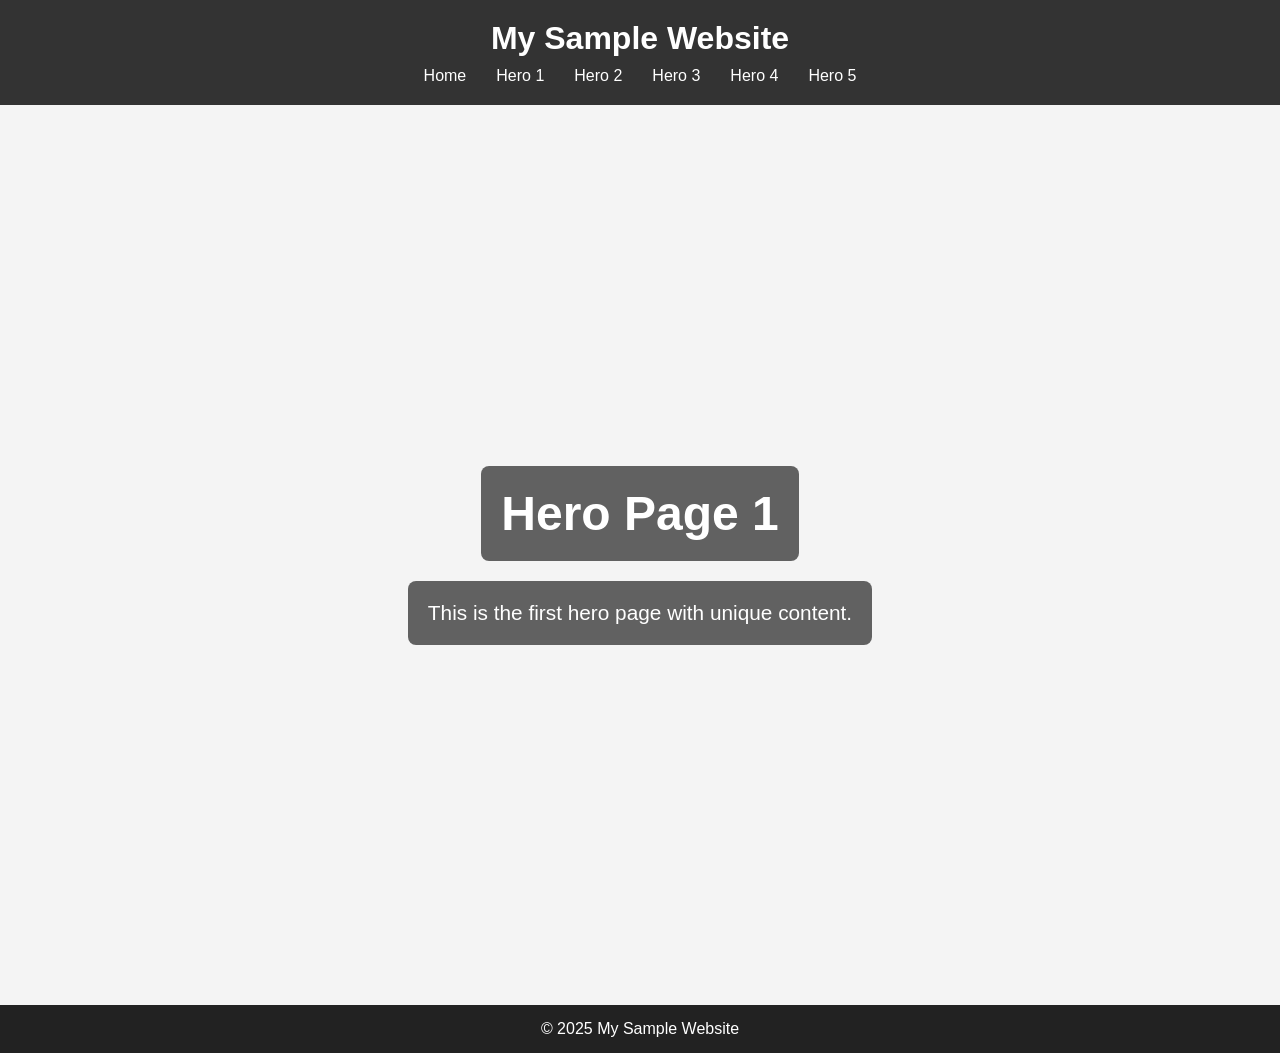
==== pages/page1/index.html @ 67004e15 "feat: new" ====
<!DOCTYPE html>
<html lang="en">
<head>
  <meta charset="UTF-8" />
  <meta name="viewport" content="width=device-width, initial-scale=1.0"/>
  <title>Hero Page 1</title>
  <style>
    * {
      margin: 0;
      padding: 0;
      box-sizing: border-box;
    }

    html, body {
      background: url(./img/page1.jpg) center/cover no-repeat;
      height: 100%;
      display: flex;
      flex-direction: column;
      font-family: 'Segoe UI', sans-serif;
      background-color: #f4f4f4;
      color: #333;
    }

    header {
      background-color: #333;
      color: #fff;
      padding: 20px;
      text-align: center;
    }

    nav ul {
      list-style: none;
      display: flex;
      justify-content: center;
      margin-top: 10px;
    }

    nav ul li {
      margin: 0 15px;
    }

    nav ul li a {
      color: #fff;
      text-decoration: none;
    }

    main {
      flex: 1;
    }

    .hero {
      height: 100vh;
      display: flex;
      flex-direction: column;
      justify-content: center;
      align-items: center;
      text-align: center;
      position: relative;
    }

    .hero h2, .hero p {
      background-color: rgba(0, 0, 0, 0.6);
      padding: 20px;
      border-radius: 8px;
      color: #fff;
      margin: 10px 0;
    }

    .hero h2 {
      font-size: 3rem;
    }

    .hero p {
      font-size: 1.3rem;
    }

    footer {
      background-color: #222;
      color: white;
      text-align: center;
      padding: 15px;
    }
  </style>
</head>
<body>
  <header>
    <h1>My Sample Website</h1>
    <nav>
      <ul>
        <li><a href= "/index.html">Home</a></li>
        <li><a href="page1.html">Hero 1</a></li>
        <li><a href="../page2/index.html">Hero 2</a></li>
        <li><a href="../page3/index.html">Hero 3</a></li>
        <li><a href="../page4/index.html">Hero 4</a></li>
        <li><a href="../page5/index.html">Hero 5</a></li>
      </ul>
    </nav>
  </header>

  <main>
    <section class="hero">
      <h2>Hero Page 1</h2>
      <p>This is the first hero page with unique content.</p>
    </section>
  </main>

  <footer>
    <p>&copy; 2025 My Sample Website</p>
  </footer>
</body>
</html>
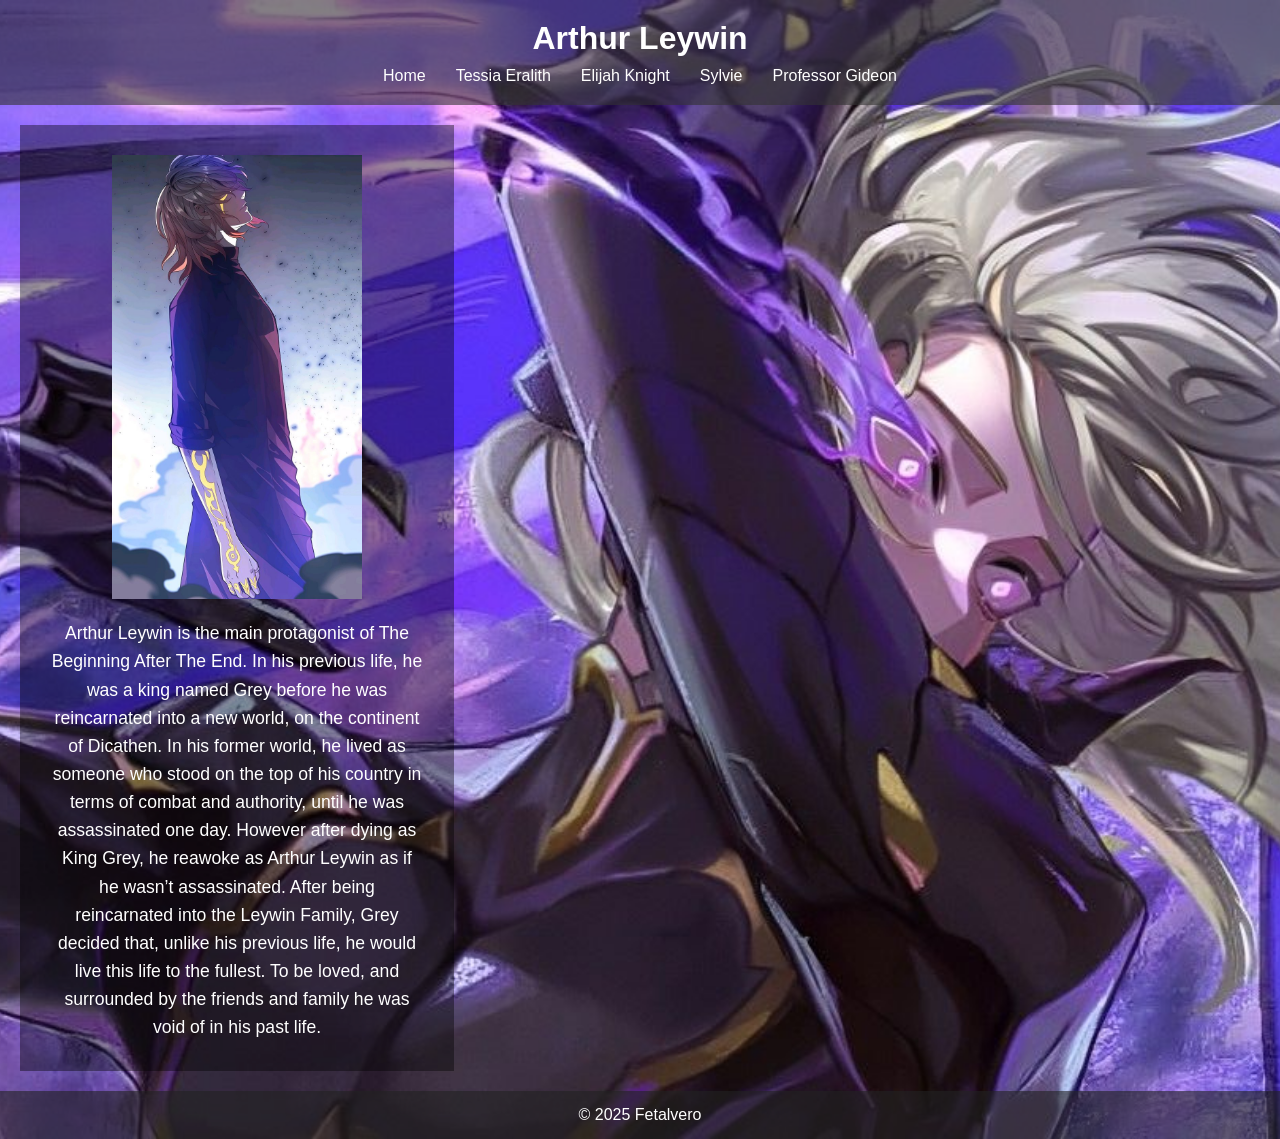
==== commit 32043fd4: "refactor: update" ====
--- a/pages/page1/index.html
+++ b/pages/page1/index.html
@@ -3,7 +3,7 @@
 <head>
   <meta charset="UTF-8" />
   <meta name="viewport" content="width=device-width, initial-scale=1.0"/>
-  <title>Hero Page 1</title>
+  <title>Arthur Leywin</title>
   <style>
     * {
       margin: 0;
@@ -12,20 +12,29 @@
     }
 
     html, body {
-      background: url(./img/page1.jpg) center/cover no-repeat;
-      height: 100%;
+      background: url(./img/artpg1.jpg) center/cover no-repeat;
+      min-height: 100vh;
+      font-family: 'Segoe UI', sans-serif;
+      color: #fff;
+    }
+
+    body {
       display: flex;
       flex-direction: column;
-      font-family: 'Segoe UI', sans-serif;
-      background-color: #f4f4f4;
-      color: #333;
     }
 
     header {
-      background-color: #333;
-      color: #fff;
+      background-color: rgba(51, 51, 51, 0.6);
+      color: #ffffff;
       padding: 20px;
       text-align: center;
+      transition: transform 0.4s ease-in-out, text-shadow 0.4s ease-in-out, color 0.4s ease-in-out; 
+    }
+
+     header h1:hover {
+    transform: scale(1.1);
+    text-shadow: 0 0 30px #000000, 0 0 30px #000000;
+    color: #690093;
     }
 
     nav ul {
@@ -42,70 +51,127 @@
     nav ul li a {
       color: #fff;
       text-decoration: none;
-    }
+    }header {
+  background-color: rgba(51, 51, 51, 0.6);
+  color: #fff;
+  padding: 20px;
+  text-align: center;
+}
+
+header h1 {
+  transition: transform 0.4s ease-in-out, text-shadow 0.4s ease-in-out, color 0.4s ease-in-out;
+  will-change: transform, text-shadow, color;
+}
+
+header h1:hover {
+  transform: scale(1.2);
+  text-shadow: 0 0 30px #000000, 0 0 30px #9201ba;
+  color: #ffffff;
+}
+
+nav ul {
+  list-style: none;
+  display: flex;
+  justify-content: center;
+  margin-top: 10px;
+}
+
+nav ul li {
+  margin: 0 15px;
+}
+
+nav ul li a {
+  color: #fff;
+  text-decoration: none;
+  transition: transform 0.4s ease-in-out, color 0.4s ease-in-out, text-shadow 0.4s ease-in-out;
+  will-change: transform, color, text-shadow;
+}
+
+nav ul li a:hover {
+  transform: scale(1.2);
+  text-shadow: 0 0 15px #000000, 0 0 25px #000000;
+  color: #ffffff;
+}
+
 
     main {
       flex: 1;
+      display: flex;
+      padding: 20px;
     }
 
-    .hero {
-      height: 100vh;
+    .content-wrapper {
+      display: flex;
+      flex-direction: row;
+      width: 100%;
+      gap: 20px;
+    }
+
+    .left-panel {
+      width: 35%;
+      background-color: rgba(0, 0, 0, 0.4);
+      padding: 30px;
       display: flex;
       flex-direction: column;
-      justify-content: center;
+      justify-content: flex-start;
       align-items: center;
       text-align: center;
-      position: relative;
     }
 
-    .hero h2, .hero p {
-      background-color: rgba(0, 0, 0, 0.6);
-      padding: 20px;
-      border-radius: 8px;
-      color: #fff;
-      margin: 10px 0;
+    .left-panel img {
+      width: 100%;
+      height: 80%;
+      max-width: 250px;
+      margin-bottom: 20px;
+      border-radius: 0; /* no rounded corners on image */
     }
 
-    .hero h2 {
-      font-size: 3rem;
+    .left-panel p {
+      font-size: 1.1rem;
+      line-height: 1.6;
     }
 
-    .hero p {
-      font-size: 1.3rem;
-    }
+   
 
     footer {
-      background-color: #222;
+      background-color: rgba(34, 34, 34, 0.6);
       color: white;
       text-align: center;
       padding: 15px;
+      margin-top: auto;
+      border-radius: 0;
     }
   </style>
 </head>
 <body>
   <header>
-    <h1>My Sample Website</h1>
+    <h1>Arthur Leywin</h1>
     <nav>
       <ul>
-        <li><a href= "/index.html">Home</a></li>
-        <li><a href="page1.html">Hero 1</a></li>
-        <li><a href="../page2/index.html">Hero 2</a></li>
-        <li><a href="../page3/index.html">Hero 3</a></li>
-        <li><a href="../page4/index.html">Hero 4</a></li>
-        <li><a href="../page5/index.html">Hero 5</a></li>
+        <li><a href="/index.html">Home</a></li>
+        <li><a href="../page2/index.html">Tessia Eralith</a></li>
+        <li><a href="../page3/index.html">Elijah Knight</a></li>
+        <li><a href="../page4/index.html">Sylvie</a></li>
+        <li><a href="../page5/index.html">Professor Gideon</a></li>
       </ul>
     </nav>
   </header>
 
   <main>
-    <section class="hero">
-      <h2>Hero Page 1</h2>
-      <p>This is the first hero page with unique content.</p>
-    </section>
+    <div class="content-wrapper">
+      <div class="left-panel">
+        <img src="./img/Arthur Leywin.jpeg" alt="Arthur Leywin">
+        <p> Arthur Leywin is the main protagonist of The Beginning After The End. In his previous life, he was a king named Grey before he was reincarnated into a new world, on the continent of Dicathen.
+            In his former world, he lived as someone who stood on the top of his country in terms of combat and authority, until he was assassinated one day. However after dying as King Grey, he reawoke as Arthur Leywin as if he wasn’t assassinated.
+            After being reincarnated into the Leywin Family, Grey decided that, unlike his previous life, he would live this life to the fullest. To be loved, and surrounded by the friends and family he was void of in his past life.        </p>
+      </div>
+        </section>
+      </div>
+    </div>
   </main>
 
   <footer>
-    <p>&copy; 2025 My Sample Website</p>
+    <p>&copy; 2025 Fetalvero</p>
   </footer>
 </body>
 </html>
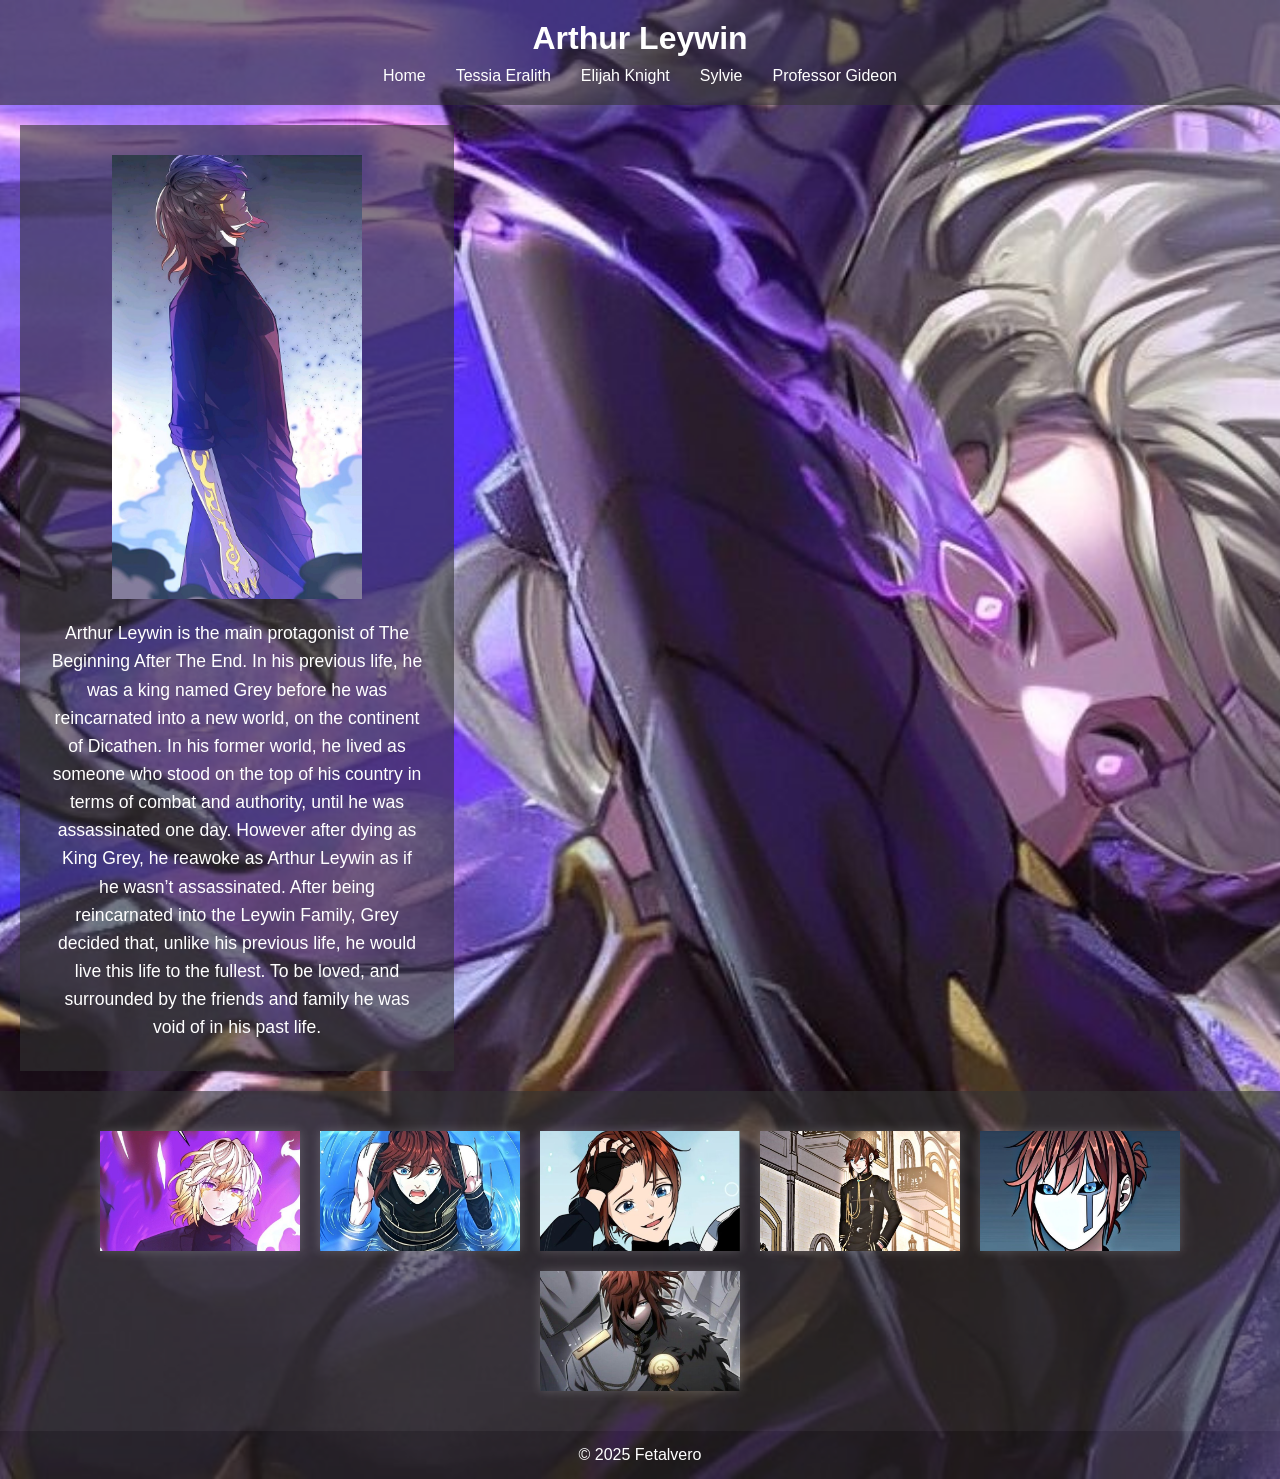
==== commit a5b25392: "refactor: update" ====
--- a/pages/page1/index.html
+++ b/pages/page1/index.html
@@ -25,16 +25,19 @@
 
     header {
       background-color: rgba(51, 51, 51, 0.6);
-      color: #ffffff;
+      color: #fff;
       padding: 20px;
       text-align: center;
-      transition: transform 0.4s ease-in-out, text-shadow 0.4s ease-in-out, color 0.4s ease-in-out; 
     }
 
-     header h1:hover {
-    transform: scale(1.1);
-    text-shadow: 0 0 30px #000000, 0 0 30px #000000;
-    color: #690093;
+    header h1 {
+      transition: transform 0.4s ease-in-out, text-shadow 0.4s ease-in-out, color 0.4s ease-in-out;
+    }
+
+    header h1:hover {
+      transform: scale(1.2);
+      text-shadow: 0 0 30px #000000, 0 0 30px #9201ba;
+      color: #ffffff;
     }
 
     nav ul {
@@ -51,48 +54,14 @@
     nav ul li a {
       color: #fff;
       text-decoration: none;
-    }header {
-  background-color: rgba(51, 51, 51, 0.6);
-  color: #fff;
-  padding: 20px;
-  text-align: center;
-}
+      transition: transform 0.4s ease-in-out, color 0.4s ease-in-out, text-shadow 0.4s ease-in-out;
+    }
 
-header h1 {
-  transition: transform 0.4s ease-in-out, text-shadow 0.4s ease-in-out, color 0.4s ease-in-out;
-  will-change: transform, text-shadow, color;
-}
-
-header h1:hover {
-  transform: scale(1.2);
-  text-shadow: 0 0 30px #000000, 0 0 30px #9201ba;
-  color: #ffffff;
-}
-
-nav ul {
-  list-style: none;
-  display: flex;
-  justify-content: center;
-  margin-top: 10px;
-}
-
-nav ul li {
-  margin: 0 15px;
-}
-
-nav ul li a {
-  color: #fff;
-  text-decoration: none;
-  transition: transform 0.4s ease-in-out, color 0.4s ease-in-out, text-shadow 0.4s ease-in-out;
-  will-change: transform, color, text-shadow;
-}
-
-nav ul li a:hover {
-  transform: scale(1.2);
-  text-shadow: 0 0 15px #000000, 0 0 25px #000000;
-  color: #ffffff;
-}
-
+    nav ul li a:hover {
+      transform: scale(1.2);
+      text-shadow: 0 0 15px #000000, 0 0 25px #000000;
+      color: #ffffff;
+    }
 
     main {
       flex: 1;
@@ -102,28 +71,25 @@
 
     .content-wrapper {
       display: flex;
-      flex-direction: row;
       width: 100%;
       gap: 20px;
     }
 
     .left-panel {
       width: 35%;
-      background-color: rgba(0, 0, 0, 0.4);
+      background-color: rgba(51, 51, 51, 0.6);
       padding: 30px;
       display: flex;
       flex-direction: column;
-      justify-content: flex-start;
       align-items: center;
       text-align: center;
     }
 
     .left-panel img {
       width: 100%;
-      height: 80%;
       max-width: 250px;
       margin-bottom: 20px;
-      border-radius: 0; /* no rounded corners on image */
+      border-radius: 0;
     }
 
     .left-panel p {
@@ -131,7 +97,30 @@
       line-height: 1.6;
     }
 
-   
+    /* Static image panel */
+    .image-gallery {
+      display: flex;
+      justify-content: center;
+      flex-wrap: wrap;
+      gap: 20px;
+      padding: 40px 20px;
+      background-color: rgba(51, 51, 51, 0.6);
+    }
+
+    .image-gallery img {
+      width: 200px;
+      height: 120px;
+      object-fit: cover;
+      transition: all 0.4s ease;
+      box-shadow: 0 0 10px rgba(255, 255, 255, 0.2);
+      cursor: pointer;
+    }
+
+    .image-gallery img:hover {
+      transform: scale(2);
+      z-index: 100;
+      box-shadow: 0 0 30px rgba(255, 255, 255, 0.9);
+    }
 
     footer {
       background-color: rgba(34, 34, 34, 0.6);
@@ -139,7 +128,6 @@
       text-align: center;
       padding: 15px;
       margin-top: auto;
-      border-radius: 0;
     }
   </style>
 </head>
@@ -161,14 +149,23 @@
     <div class="content-wrapper">
       <div class="left-panel">
         <img src="./img/Arthur Leywin.jpeg" alt="Arthur Leywin">
-        <p> Arthur Leywin is the main protagonist of The Beginning After The End. In his previous life, he was a king named Grey before he was reincarnated into a new world, on the continent of Dicathen.
-            In his former world, he lived as someone who stood on the top of his country in terms of combat and authority, until he was assassinated one day. However after dying as King Grey, he reawoke as Arthur Leywin as if he wasn’t assassinated.
-            After being reincarnated into the Leywin Family, Grey decided that, unlike his previous life, he would live this life to the fullest. To be loved, and surrounded by the friends and family he was void of in his past life.        </p>
-      </div>
-        </section>
+        <p>Arthur Leywin is the main protagonist of The Beginning After The End. In his previous life, he was a king named Grey before he was reincarnated into a new world, on the continent of Dicathen.
+        In his former world, he lived as someone who stood on the top of his country in terms of combat and authority, until he was assassinated one day. However after dying as King Grey, he reawoke as Arthur Leywin as if he wasn’t assassinated.
+        After being reincarnated into the Leywin Family, Grey decided that, unlike his previous life, he would live this life to the fullest. To be loved, and surrounded by the friends and family he was void of in his past life.</p>
       </div>
     </div>
   </main>
+
+  <!-- Static photo panel -->
+ <!-- Static photo panel with 6 Arthur images -->
+<section class="image-gallery">
+  <img src="./img/1.jpeg" alt="Arthur Photo 1">
+  <img src="./img/2.jpeg" alt="Arthur Photo 2">
+  <img src="./img/3.jpeg" alt="Arthur Photo 3">
+  <img src="./img/4.jpeg" alt="Arthur Photo 4">
+  <img src="./img/5.jpeg" alt="Arthur Photo 5">
+  <img src="./img/6.jpeg" alt="Arthur Photo 6">
+</section>
 
   <footer>
     <p>&copy; 2025 Fetalvero</p>
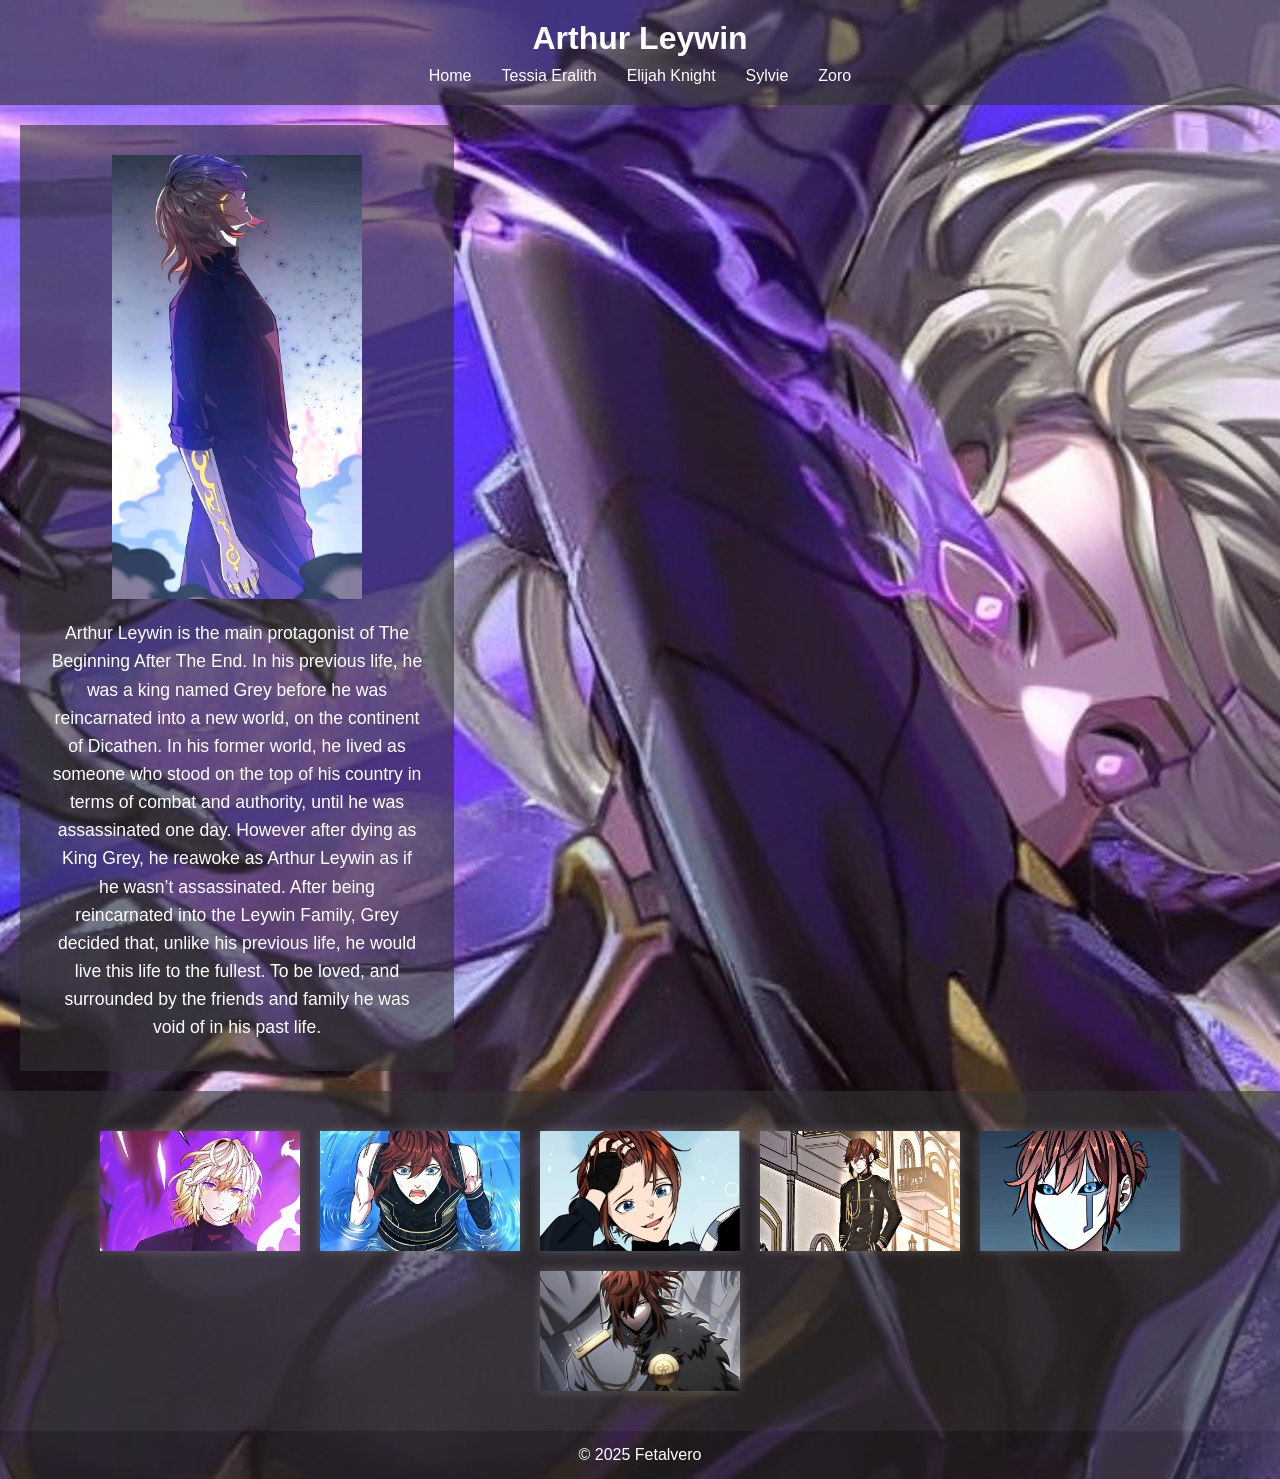
==== commit d1cdb4da: "refactor: update footer" ====
--- a/pages/page1/index.html
+++ b/pages/page1/index.html
@@ -140,7 +140,7 @@
         <li><a href="../page2/index.html">Tessia Eralith</a></li>
         <li><a href="../page3/index.html">Elijah Knight</a></li>
         <li><a href="../page4/index.html">Sylvie</a></li>
-        <li><a href="../page5/index.html">Professor Gideon</a></li>
+        <li><a href="../page5/index.html">Zoro</a></li>
       </ul>
     </nav>
   </header>
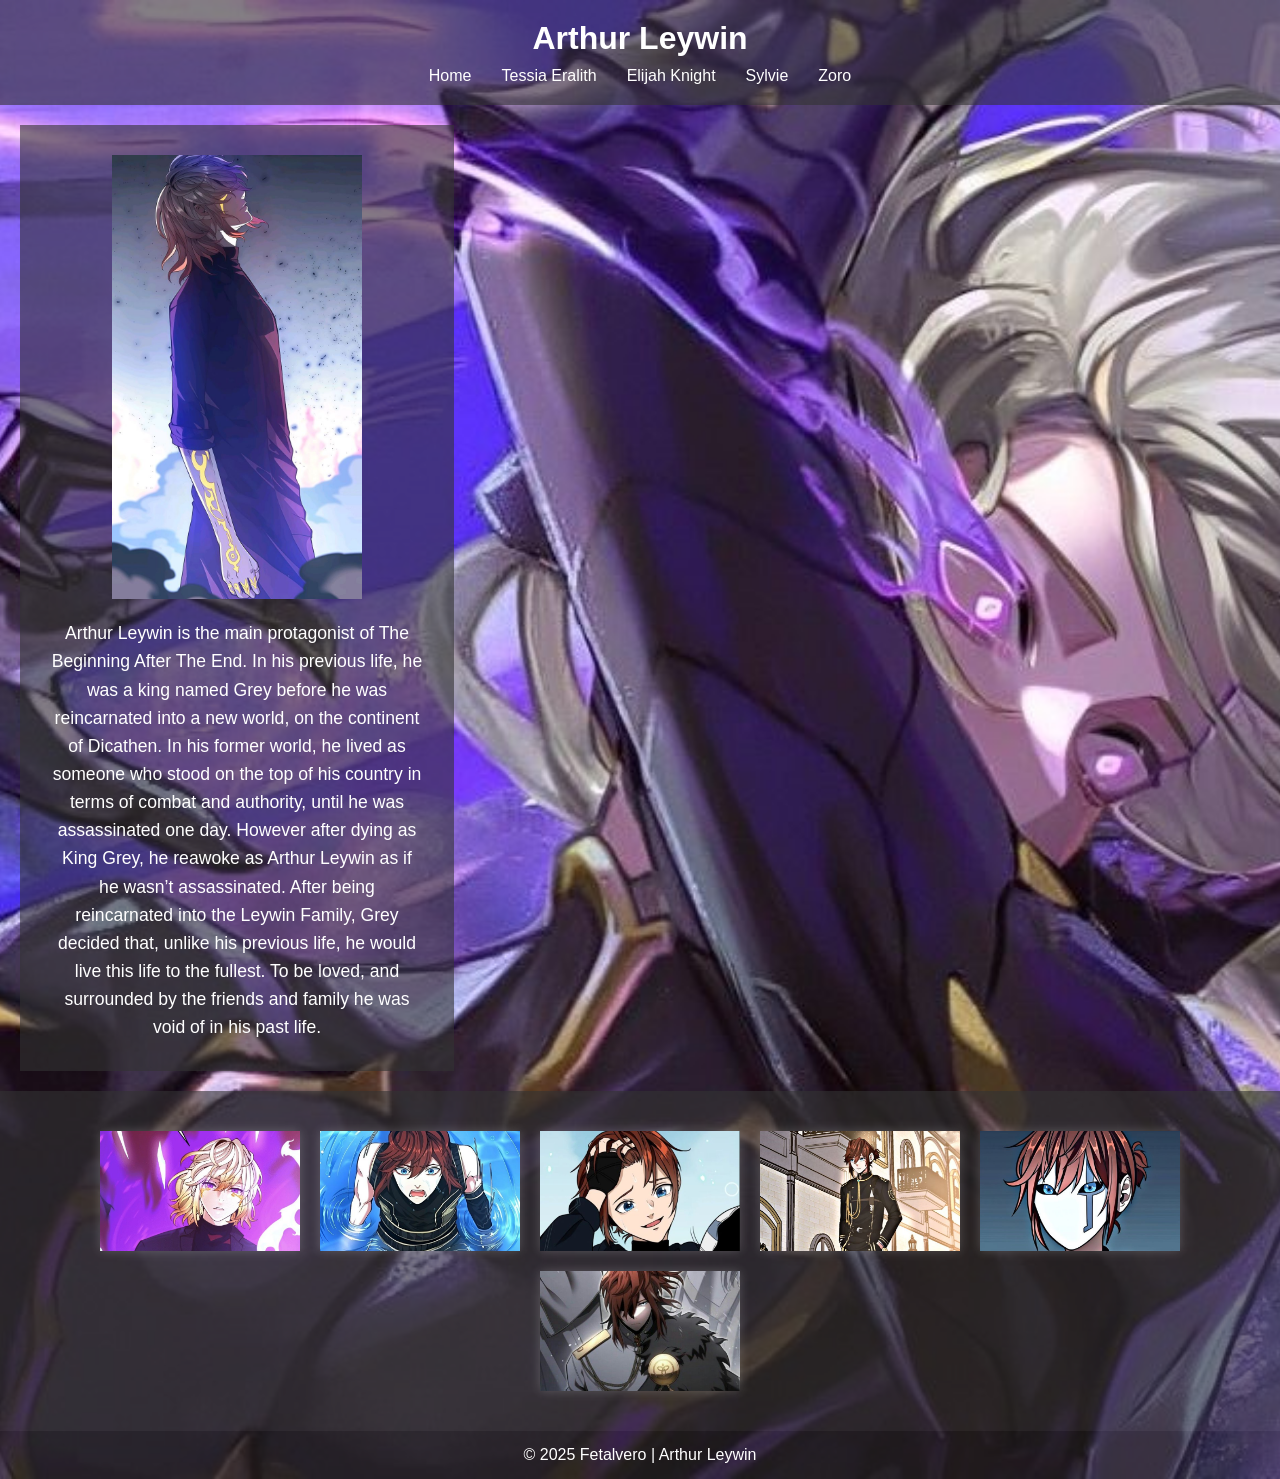
==== commit 669c9a3a: "refactor: update footer" ====
--- a/pages/page1/index.html
+++ b/pages/page1/index.html
@@ -168,7 +168,7 @@
 </section>
 
   <footer>
-    <p>&copy; 2025 Fetalvero</p>
+    <p>&copy; 2025 Fetalvero | Arthur Leywin</p>
   </footer>
 </body>
 </html>
